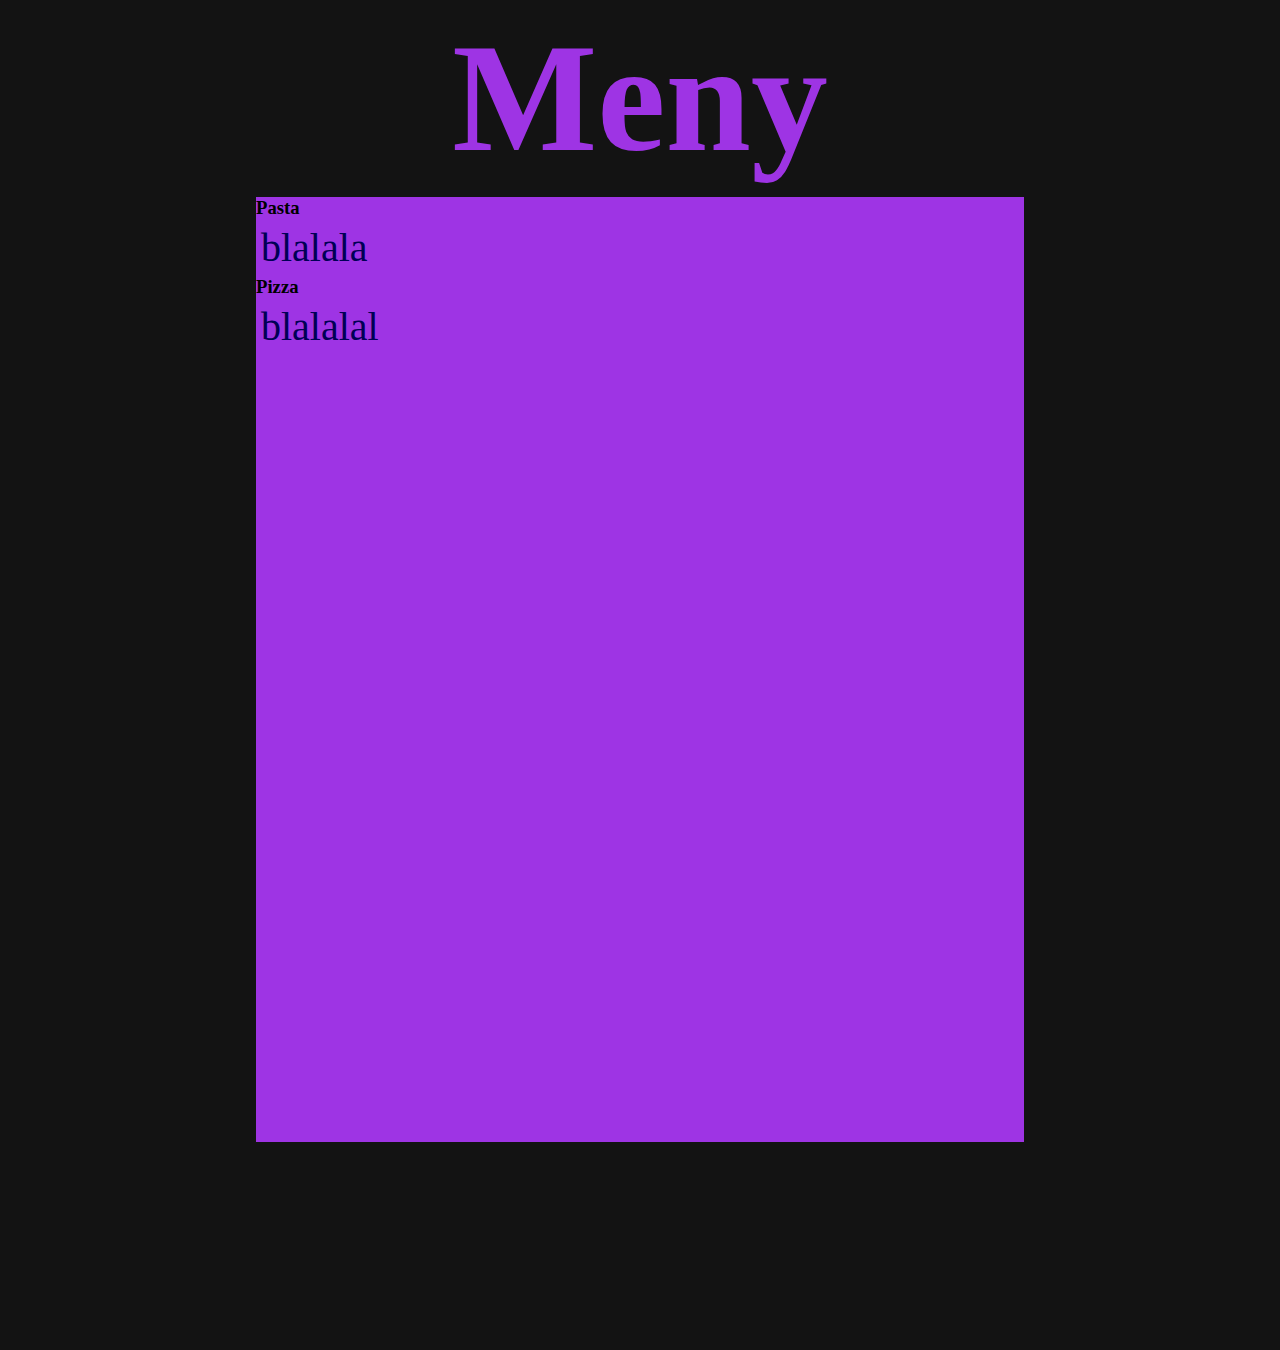
==== meny.html @ 934faf42 "Html skelett gjord för meny hemsidan efter den originella skissen!" ====
<!DOCTYPE html>
<html lang="en">
<head>
    <meta charset="UTF-8">
    <meta http-equiv="X-UA-Compatible" content="IE=edge">
    <meta name="viewport" content="width=device-width, initial-scale=1.0">
    <title>Meny - The Italian Gamer</title>
    <link rel="stylesheet" href="css/style.css">
</head>
<body>
    <wrapper id="wrapper3">
        <h2>Meny</h3>
        <div id="smallwrapper2">
            <h3>Pasta</h3>
            <p>blalala</p>
            <h3>Pizza</h3>
            <p>blalalal</p>
        </div>
    </wrapper>
</body>
</html>
---- css/style.css ----
* {
    padding: 0%;
    box-sizing: border-box;
    margin: 0%;
}

#wrapper {
    background-color: #131313;
    height: auto;
    width: 100%;
    display: flex;
    align-items: center;
    flex-direction: column;
}

header {
    background-color: #000055;
    height: 15vh;
    width: 100%;
    display: grid;
    grid-template-rows: minmax(50px, auto);
    grid-template-columns: minmax(170px, 1.7fr), minmax(50px, 0.5fr), minmax(50px, 0.5fr), minmax(25px, 0.25fr);    
    grid-template-areas: 
    "we me na lo"
    ;
}

#welcome {
    grid-area: we;    
    width: 70%;
    border-radius: 5px;
}

#menu {
    grid-area: me;
    width: 50%;
    border-radius: 5px;
}

#nav {
    grid-area: na;
    width: 50%;
    border-radius: 5px;
}

#logo {
    grid-area: lo;
    width: 50%;
    border-radius: 5px;
}

section {
    display: flex;
    align-items: center;
    justify-content: center;
    padding: 1%;
    margin: 20px;
    background-color: #9E34E4;
    font-size: 2rem;
    font-family: rigatoni-bold, sans-serif;
    font-weight: 400;
}

a {
    display: flex;
    align-items: center;
    justify-content: center;
    padding: 1%;
    margin: 20px;
    background-color: #9E34E4;
    font-size: 2rem;
    font-family: rigatoni-bold, sans-serif;
    font-weight: 400;
    color: #4f1179;
    cursor: pointer;
    text-decoration: none;
}

#smallwrapper {
    height: 160vh;
    width: 100vw;
    display: grid;
    grid-template-columns: 1fr 1fr 1fr 1fr 1fr 1fr;
    grid-template-rows: 1fr 1fr 1fr 1fr 1fr 1fr;
    grid-template-areas: 
    "img img img im2 im2 ."
    "img img img txt txt txt"
    "img img img txt txt txt"
    "img img img txt txt txt"
    ". . . . . ."
    ". . . . . ."
    ;
}

#maintext {
    grid-area: txt;
}
#pizzaimg {
    grid-area: img;
}

#img2 {
    grid-area: im2;
}

h1 {
    font-size: 8rem;
    width: 40%;
    color: white;
}
 
p {
    width: 5%;
    font-size: 2.5rem;
    color: whitesmoke;
}

footer {
    background-color: #000055;
    width: 100%;
    height: 22vh;
    display: flex;
    justify-content: center;
    align-items: center;
}






#wrapper2 {
    width: 100%;
    height: 100vh;
    background-color: #131313;
}

#header2 {
    height: 30vh;
    display: flexbox;
    justify-content: center;
    align-items: center;
}

h2 {
    font-size: 12vw;
    color: #9E34E4;
    padding: 5px;
    margin: 5px;
}






#wrapper3 {
    display: flex;
    justify-content: flex-start;
    align-items: center;
    flex-direction: column;
    width: 100%;
    height: 150vh;
    background-color: #131313;
}

#smallwrapper2 {
    height: 70%;
    width: 60%;
    background-color: #9E34E4;
}


p {
    margin: 5px;
    color: #000055;
}
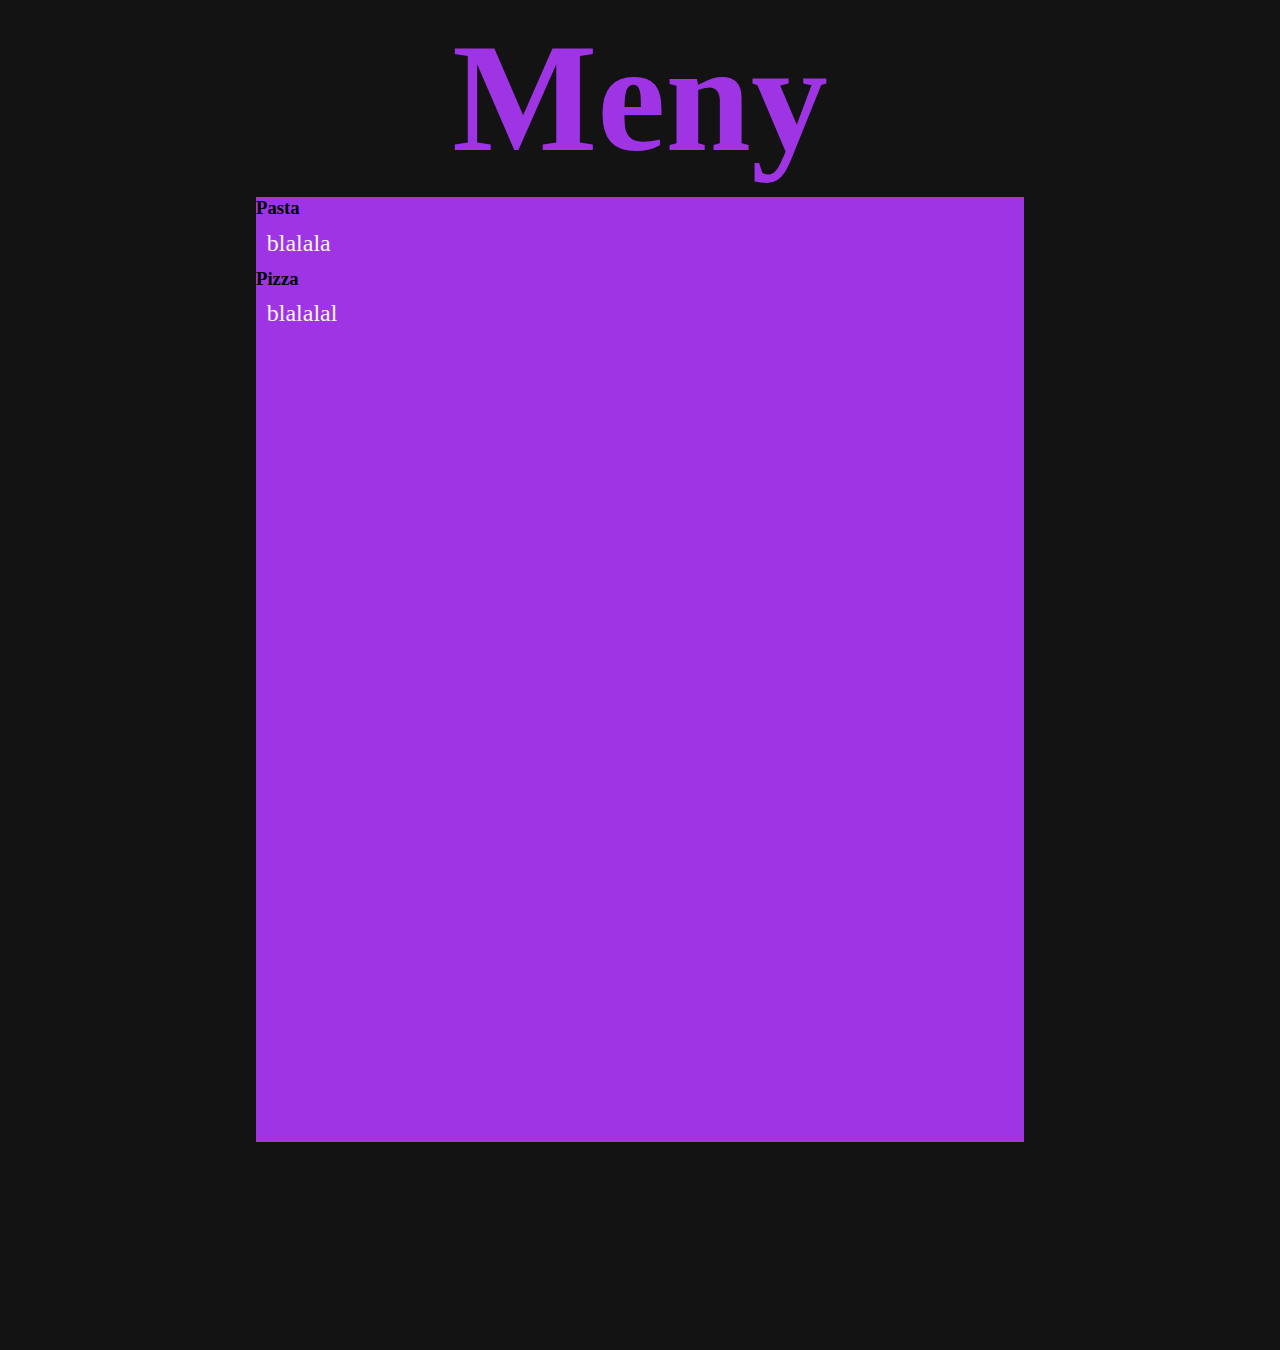
==== commit 6a612321: "Uppdaterade Om oss och meny sidan med nya fonts samt längre lorem text" ====
--- a/meny.html
+++ b/meny.html
@@ -6,6 +6,11 @@
     <meta name="viewport" content="width=device-width, initial-scale=1.0">
     <title>Meny - The Italian Gamer</title>
     <link rel="stylesheet" href="css/style.css">
+    <link rel="stylesheet" href="css/style.css">
+    <link rel="preconnect" href="https://fonts.googleapis.com">
+    <link rel="preconnect" href="https://fonts.gstatic.com" crossorigin>
+    <link href="https://fonts.googleapis.com/css2?family=Megrim&display=swap" rel="stylesheet">
+    <link href="https://fonts.googleapis.com/css2?family=Caudex&family=Megrim&family=Ubuntu+Mono:ital@1&display=swap" rel="stylesheet">
 </head>
 <body>
     <wrapper id="wrapper3">
--- a/css/style.css
+++ b/css/style.css
@@ -14,7 +14,7 @@
 }
 
 header {
-    background-color: #000055;
+    background-color: #161414;
     height: 15vh;
     width: 100%;
     display: grid;
@@ -28,25 +28,21 @@
 #welcome {
     grid-area: we;    
     width: 70%;
-    border-radius: 5px;
 }
 
 #menu {
     grid-area: me;
     width: 50%;
-    border-radius: 5px;
 }
 
 #nav {
     grid-area: na;
     width: 50%;
-    border-radius: 5px;
 }
 
 #logo {
     grid-area: lo;
     width: 50%;
-    border-radius: 5px;
 }
 
 section {
@@ -55,10 +51,6 @@
     justify-content: center;
     padding: 1%;
     margin: 20px;
-    background-color: #9E34E4;
-    font-size: 2rem;
-    font-family: rigatoni-bold, sans-serif;
-    font-weight: 400;
 }
 
 a {
@@ -67,18 +59,19 @@
     justify-content: center;
     padding: 1%;
     margin: 20px;
-    background-color: #9E34E4;
-    font-size: 2rem;
-    font-family: rigatoni-bold, sans-serif;
+    font-size: 2.5rem;
     font-weight: 400;
-    color: #4f1179;
+    color: #131313;
+    font-family: 'Megrim', cursive;
+    background-color: whitesmoke;
     cursor: pointer;
+    filter: drop-shadow(20px 10px 4px #430070);
     text-decoration: none;
 }
 
 #smallwrapper {
-    height: 160vh;
-    width: 100vw;
+    height: 200vh;
+    width: 100bvw;
     display: grid;
     grid-template-columns: 1fr 1fr 1fr 1fr 1fr 1fr;
     grid-template-rows: 1fr 1fr 1fr 1fr 1fr 1fr;
@@ -106,32 +99,43 @@
 h1 {
     font-size: 8rem;
     width: 40%;
-    color: white;
+    color: whitesmoke;
+}
+
+#undertext {
+    font-size: 2.2em;
+    font-family: 'Caudex', serif;
 }
  
 p {
     width: 5%;
+    margin: 2%;
+    padding: 2%;
     font-size: 2.5rem;
     color: whitesmoke;
 }
 
 footer {
-    background-color: #000055;
+    background-color: #131313;
     width: 100%;
     height: 22vh;
     display: flex;
     justify-content: center;
     align-items: center;
+    color: whitesmoke;
+    font-family: 'Megrim', cursive;
 }
 
-
+li {
+    display: flex;
+}
 
 
 
 
 #wrapper2 {
     width: 100%;
-    height: 100vh;
+    height: 170vh;
     background-color: #131313;
 }
 
@@ -149,7 +153,11 @@
     margin: 5px;
 }
 
-
+#aboutus {
+    color: white;
+    font-family: 'Megrim', cursive;
+    font-weight: 400;
+}
 
 
 
@@ -170,8 +178,16 @@
     background-color: #9E34E4;
 }
 
+p {
+    margin: 0.7%;
+    font-size: 1.5em;
+    padding: 0.7%;
+    color: whitesmoke;
+}
 
-p {
-    margin: 5px;
-    color: #000055;
+#brodtext {
+    width: 45vw;
+    margin: 4%;
+    padding: 2%;
+    font-family: 'Caudex', serif;
 }
--- a/css/style.css
+++ b/css/style.css
@@ -14,7 +14,7 @@
 }
 
 header {
-    background-color: #000055;
+    background-color: #161414;
     height: 15vh;
     width: 100%;
     display: grid;
@@ -28,25 +28,21 @@
 #welcome {
     grid-area: we;    
     width: 70%;
-    border-radius: 5px;
 }
 
 #menu {
     grid-area: me;
     width: 50%;
-    border-radius: 5px;
 }
 
 #nav {
     grid-area: na;
     width: 50%;
-    border-radius: 5px;
 }
 
 #logo {
     grid-area: lo;
     width: 50%;
-    border-radius: 5px;
 }
 
 section {
@@ -55,10 +51,6 @@
     justify-content: center;
     padding: 1%;
     margin: 20px;
-    background-color: #9E34E4;
-    font-size: 2rem;
-    font-family: rigatoni-bold, sans-serif;
-    font-weight: 400;
 }
 
 a {
@@ -67,18 +59,19 @@
     justify-content: center;
     padding: 1%;
     margin: 20px;
-    background-color: #9E34E4;
-    font-size: 2rem;
-    font-family: rigatoni-bold, sans-serif;
+    font-size: 2.5rem;
     font-weight: 400;
-    color: #4f1179;
+    color: #131313;
+    font-family: 'Megrim', cursive;
+    background-color: whitesmoke;
     cursor: pointer;
+    filter: drop-shadow(20px 10px 4px #430070);
     text-decoration: none;
 }
 
 #smallwrapper {
-    height: 160vh;
-    width: 100vw;
+    height: 200vh;
+    width: 100bvw;
     display: grid;
     grid-template-columns: 1fr 1fr 1fr 1fr 1fr 1fr;
     grid-template-rows: 1fr 1fr 1fr 1fr 1fr 1fr;
@@ -106,32 +99,43 @@
 h1 {
     font-size: 8rem;
     width: 40%;
-    color: white;
+    color: whitesmoke;
+}
+
+#undertext {
+    font-size: 2.2em;
+    font-family: 'Caudex', serif;
 }
  
 p {
     width: 5%;
+    margin: 2%;
+    padding: 2%;
     font-size: 2.5rem;
     color: whitesmoke;
 }
 
 footer {
-    background-color: #000055;
+    background-color: #131313;
     width: 100%;
     height: 22vh;
     display: flex;
     justify-content: center;
     align-items: center;
+    color: whitesmoke;
+    font-family: 'Megrim', cursive;
 }
 
-
+li {
+    display: flex;
+}
 
 
 
 
 #wrapper2 {
     width: 100%;
-    height: 100vh;
+    height: 170vh;
     background-color: #131313;
 }
 
@@ -149,7 +153,11 @@
     margin: 5px;
 }
 
-
+#aboutus {
+    color: white;
+    font-family: 'Megrim', cursive;
+    font-weight: 400;
+}
 
 
 
@@ -170,8 +178,16 @@
     background-color: #9E34E4;
 }
 
+p {
+    margin: 0.7%;
+    font-size: 1.5em;
+    padding: 0.7%;
+    color: whitesmoke;
+}
 
-p {
-    margin: 5px;
-    color: #000055;
+#brodtext {
+    width: 45vw;
+    margin: 4%;
+    padding: 2%;
+    font-family: 'Caudex', serif;
 }
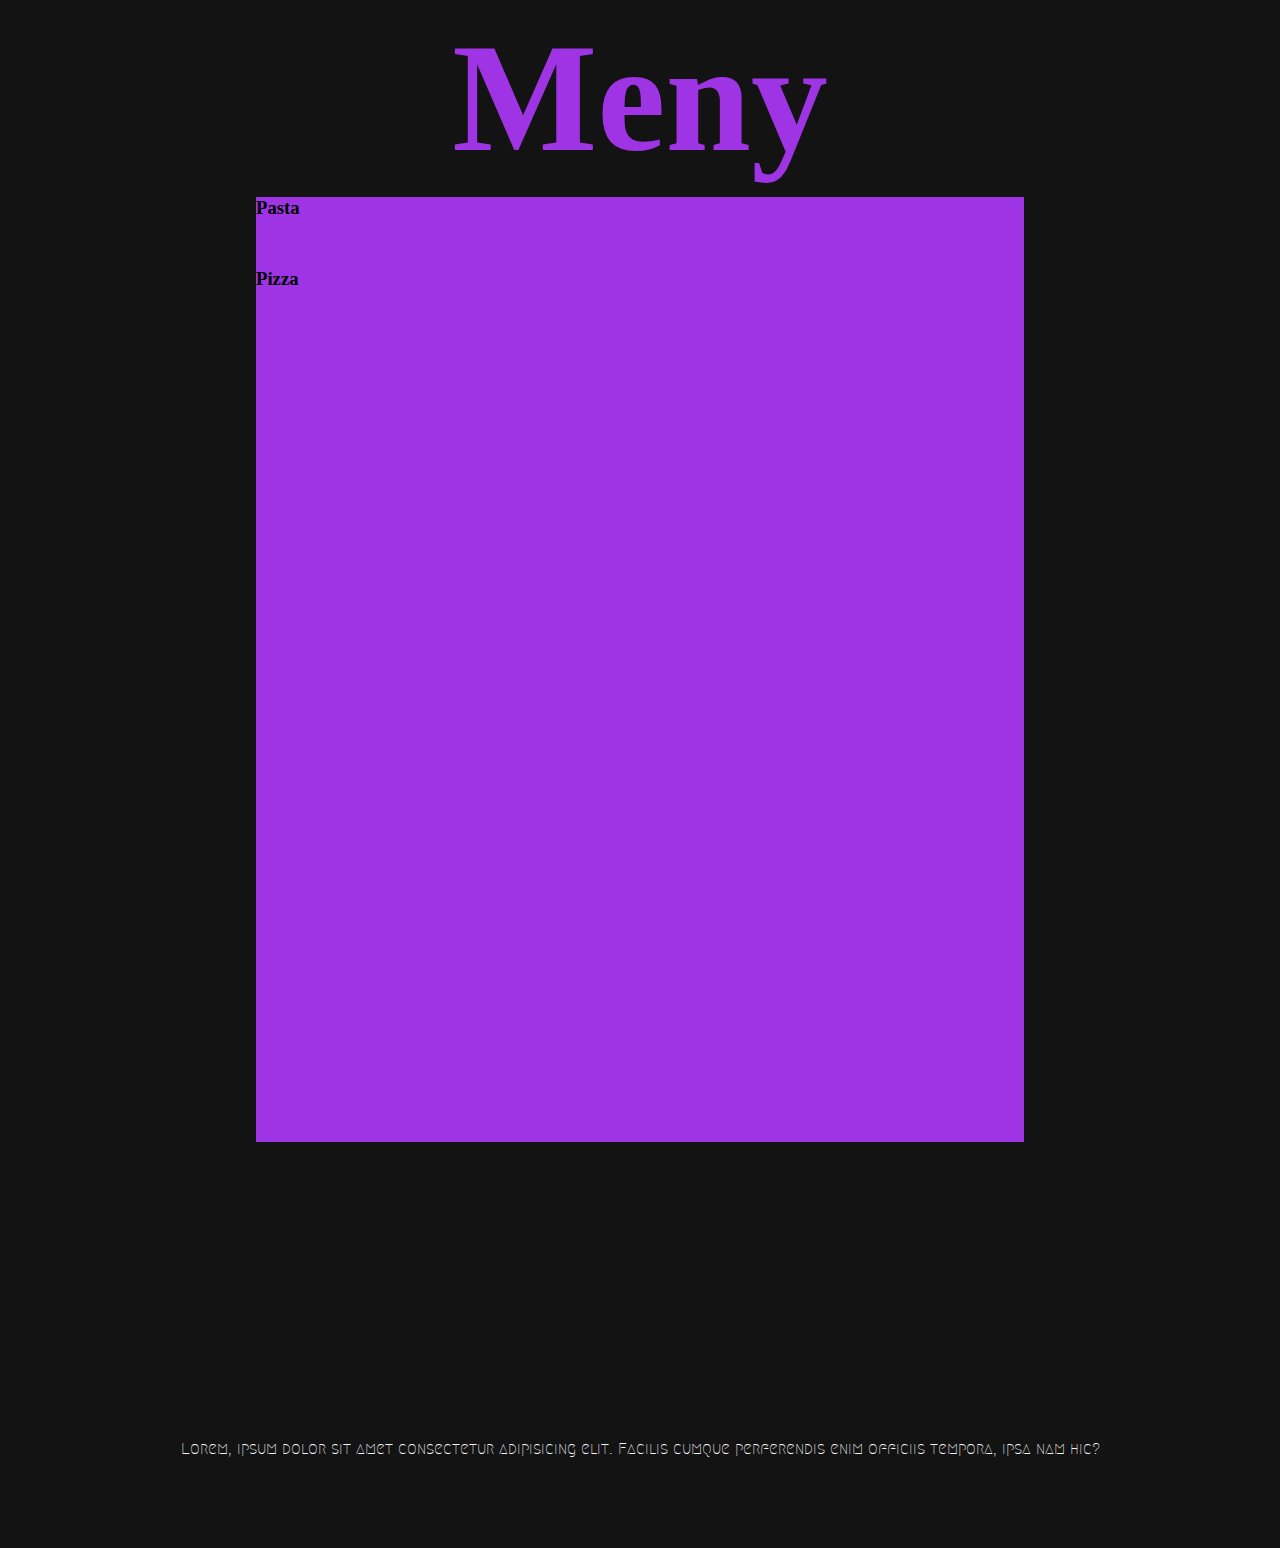
==== commit 1ac2926d: "Lade till ytterligare och justerade drop-shadow effekter på bilder på samtliga sidor samt lade till " ====
--- a/meny.html
+++ b/meny.html
@@ -22,5 +22,7 @@
             <p>blalalal</p>
         </div>
     </wrapper>
+    <footer>Lorem, ipsum dolor sit amet consectetur adipisicing elit. Facilis cumque perferendis enim officiis tempora, ipsa nam hic?
+    </footer>
 </body>
 </html>--- a/css/style.css
+++ b/css/style.css
@@ -65,7 +65,7 @@
     font-family: 'Megrim', cursive;
     background-color: whitesmoke;
     cursor: pointer;
-    filter: drop-shadow(20px 10px 4px #430070);
+    filter: drop-shadow(15px 15px 10px #430070);
     text-decoration: none;
 }
 
@@ -88,6 +88,11 @@
 #maintext {
     grid-area: txt;
 }
+
+img {
+    filter: drop-shadow(12px 12px 30px #430070);
+}
+
 #pizzaimg {
     grid-area: img;
 }
@@ -135,7 +140,7 @@
 
 #wrapper2 {
     width: 100%;
-    height: 170vh;
+    height: 100%;
     background-color: #131313;
 }
 
@@ -182,12 +187,22 @@
     margin: 0.7%;
     font-size: 1.5em;
     padding: 0.7%;
-    color: whitesmoke;
+    color: #9E34E4;
 }
 
 #brodtext {
+    font-size: 1.2em;
     width: 45vw;
-    margin: 4%;
-    padding: 2%;
+    margin: 3%;
+    padding: 0%;
     font-family: 'Caudex', serif;
 }
+
+#underrubrik {
+    color: whitesmoke;
+    font-family: 'Megrim', cursive;
+    font-weight: 400;
+    font-size: 3em;
+    margin: 2%;
+    padding: 0%;
+}
--- a/css/style.css
+++ b/css/style.css
@@ -65,7 +65,7 @@
     font-family: 'Megrim', cursive;
     background-color: whitesmoke;
     cursor: pointer;
-    filter: drop-shadow(20px 10px 4px #430070);
+    filter: drop-shadow(15px 15px 10px #430070);
     text-decoration: none;
 }
 
@@ -88,6 +88,11 @@
 #maintext {
     grid-area: txt;
 }
+
+img {
+    filter: drop-shadow(12px 12px 30px #430070);
+}
+
 #pizzaimg {
     grid-area: img;
 }
@@ -135,7 +140,7 @@
 
 #wrapper2 {
     width: 100%;
-    height: 170vh;
+    height: 100%;
     background-color: #131313;
 }
 
@@ -182,12 +187,22 @@
     margin: 0.7%;
     font-size: 1.5em;
     padding: 0.7%;
-    color: whitesmoke;
+    color: #9E34E4;
 }
 
 #brodtext {
+    font-size: 1.2em;
     width: 45vw;
-    margin: 4%;
-    padding: 2%;
+    margin: 3%;
+    padding: 0%;
     font-family: 'Caudex', serif;
 }
+
+#underrubrik {
+    color: whitesmoke;
+    font-family: 'Megrim', cursive;
+    font-weight: 400;
+    font-size: 3em;
+    margin: 2%;
+    padding: 0%;
+}
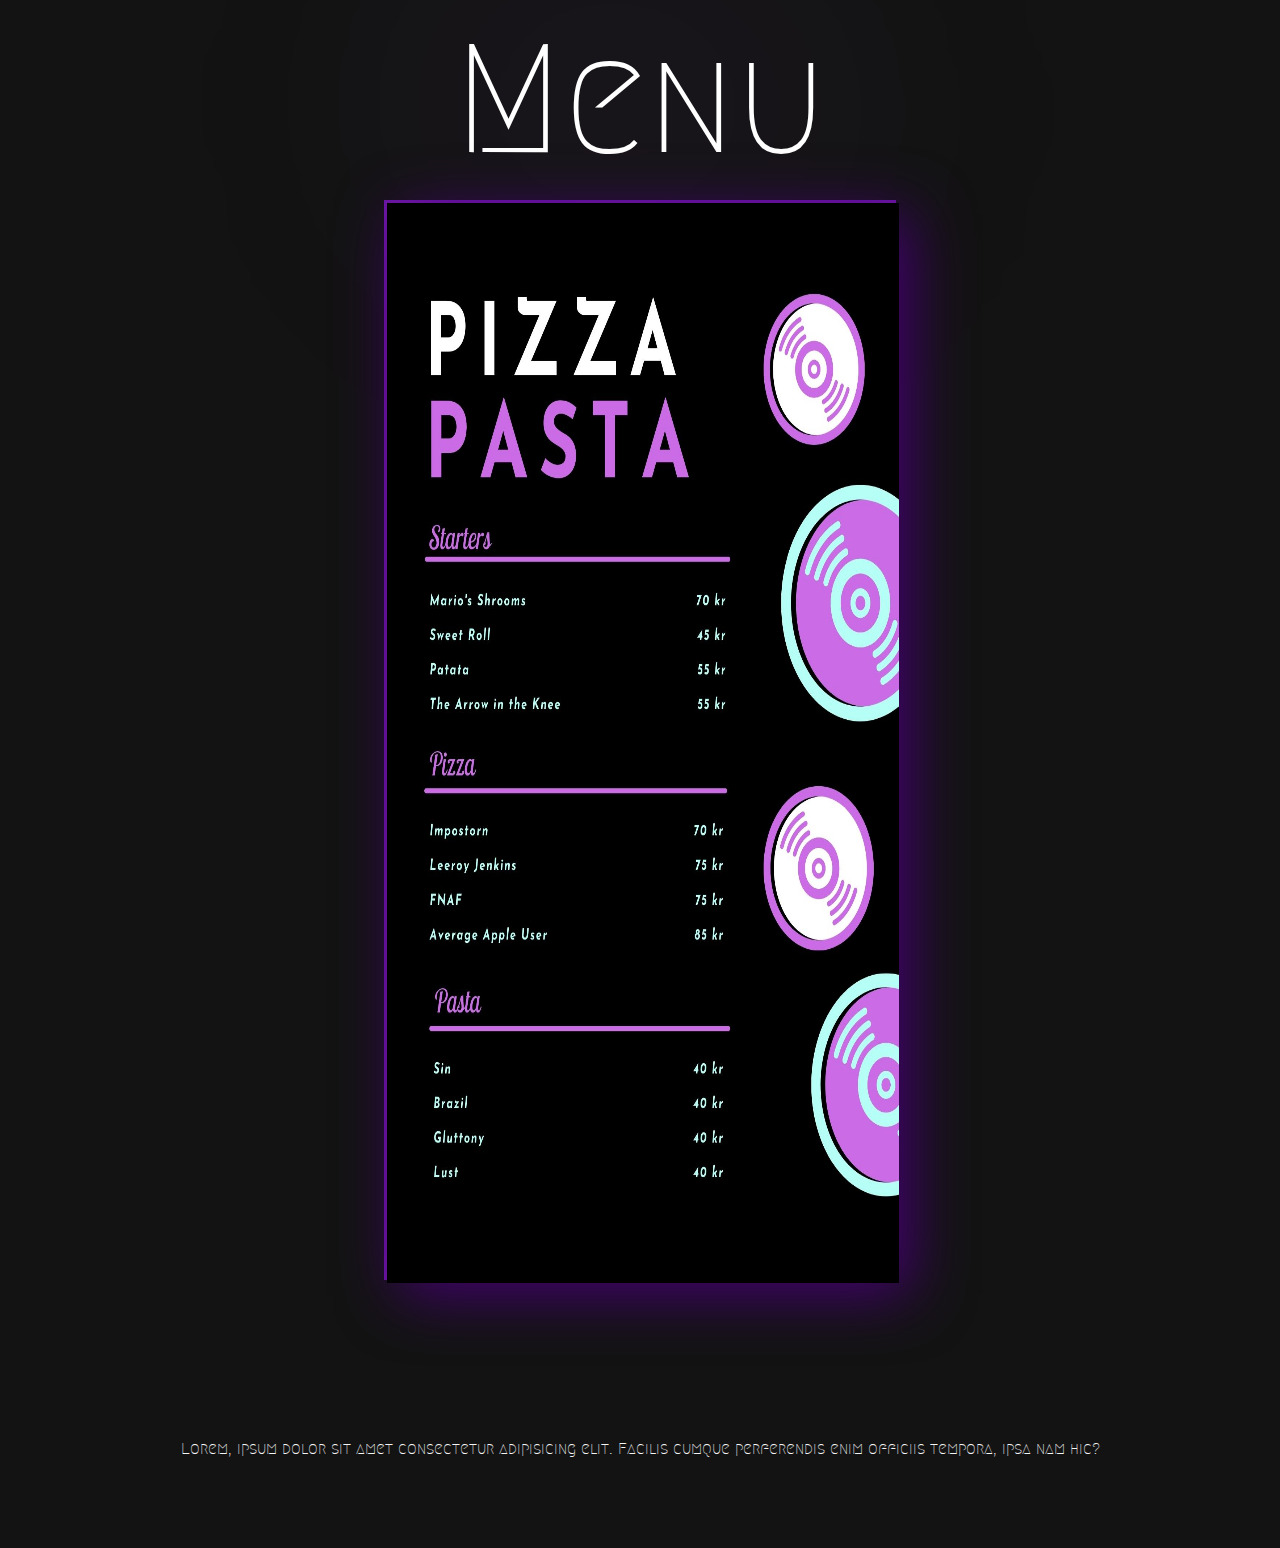
==== commit 99ebae16: "Små justeringar inför slutgiltiga versionen" ====
--- a/meny.html
+++ b/meny.html
@@ -14,12 +14,9 @@
 </head>
 <body>
     <wrapper id="wrapper3">
-        <h2>Meny</h3>
+        <h2 id="title">Menu</h3>
         <div id="smallwrapper2">
-            <h3>Pasta</h3>
-            <p>blalala</p>
-            <h3>Pizza</h3>
-            <p>blalalal</p>
+            <img src="img/Menu.jpg" width="100%" height="100%" alt="" id="imgmenu">
         </div>
     </wrapper>
     <footer>Lorem, ipsum dolor sit amet consectetur adipisicing elit. Facilis cumque perferendis enim officiis tempora, ipsa nam hic?
--- a/css/style.css
+++ b/css/style.css
@@ -14,7 +14,6 @@
 }
 
 header {
-    background-color: #161414;
     height: 15vh;
     width: 100%;
     display: grid;
@@ -91,14 +90,21 @@
 
 img {
     filter: drop-shadow(12px 12px 30px #430070);
+    margin: 4%;
 }
 
 #pizzaimg {
     grid-area: img;
+    margin: 2%;
 }
 
 #img2 {
     grid-area: im2;
+    margin: 2%;
+}
+
+#imgmenu {
+    margin: 0.5%;
 }
 
 h1 {
@@ -129,6 +135,7 @@
     align-items: center;
     color: whitesmoke;
     font-family: 'Megrim', cursive;
+    grid-area: foo;
 }
 
 li {
@@ -139,9 +146,35 @@
 
 
 #wrapper2 {
+    display: grid;
     width: 100%;
     height: 100%;
     background-color: #131313;
+    grid-template-columns: 50% 50%;
+    grid-template-rows: 1fr 1fr 1fr 1fr 1fr 1fr;
+    grid-template-areas:
+    "hea hea"
+    "txt img"
+    "txt img"
+    "txt img"
+    "txt img"
+    "foo foo"
+    ;
+}
+
+#txt {
+    grid-area: txt;
+    display: flex;
+    flex-direction: column;
+}
+
+#imgaside  {
+    grid-area: img;
+    display: flex;
+    flex-direction: column;
+    width: 95%;
+    height: 100%;
+    justify-content: space-between;
 }
 
 #header2 {
@@ -149,16 +182,18 @@
     display: flexbox;
     justify-content: center;
     align-items: center;
+    grid-area: hea;
 }
 
 h2 {
     font-size: 12vw;
-    color: #9E34E4;
+    color: #7e20bd;
     padding: 5px;
     margin: 5px;
-}
-
-#aboutus {
+    filter: drop-shadow(1px 1px 150px #bf66fa);
+}
+
+#title {
     color: white;
     font-family: 'Megrim', cursive;
     font-weight: 400;
@@ -178,9 +213,9 @@
 }
 
 #smallwrapper2 {
-    height: 70%;
-    width: 60%;
-    background-color: #9E34E4;
+    height: 120vh;
+    width: 40vw;
+    background-color: #6e18a8;
 }
 
 p {
@@ -193,8 +228,8 @@
 #brodtext {
     font-size: 1.2em;
     width: 45vw;
-    margin: 3%;
-    padding: 0%;
+    margin: 0%;
+    padding: 6%;
     font-family: 'Caudex', serif;
 }
 
--- a/css/style.css
+++ b/css/style.css
@@ -14,7 +14,6 @@
 }
 
 header {
-    background-color: #161414;
     height: 15vh;
     width: 100%;
     display: grid;
@@ -91,14 +90,21 @@
 
 img {
     filter: drop-shadow(12px 12px 30px #430070);
+    margin: 4%;
 }
 
 #pizzaimg {
     grid-area: img;
+    margin: 2%;
 }
 
 #img2 {
     grid-area: im2;
+    margin: 2%;
+}
+
+#imgmenu {
+    margin: 0.5%;
 }
 
 h1 {
@@ -129,6 +135,7 @@
     align-items: center;
     color: whitesmoke;
     font-family: 'Megrim', cursive;
+    grid-area: foo;
 }
 
 li {
@@ -139,9 +146,35 @@
 
 
 #wrapper2 {
+    display: grid;
     width: 100%;
     height: 100%;
     background-color: #131313;
+    grid-template-columns: 50% 50%;
+    grid-template-rows: 1fr 1fr 1fr 1fr 1fr 1fr;
+    grid-template-areas:
+    "hea hea"
+    "txt img"
+    "txt img"
+    "txt img"
+    "txt img"
+    "foo foo"
+    ;
+}
+
+#txt {
+    grid-area: txt;
+    display: flex;
+    flex-direction: column;
+}
+
+#imgaside  {
+    grid-area: img;
+    display: flex;
+    flex-direction: column;
+    width: 95%;
+    height: 100%;
+    justify-content: space-between;
 }
 
 #header2 {
@@ -149,16 +182,18 @@
     display: flexbox;
     justify-content: center;
     align-items: center;
+    grid-area: hea;
 }
 
 h2 {
     font-size: 12vw;
-    color: #9E34E4;
+    color: #7e20bd;
     padding: 5px;
     margin: 5px;
-}
-
-#aboutus {
+    filter: drop-shadow(1px 1px 150px #bf66fa);
+}
+
+#title {
     color: white;
     font-family: 'Megrim', cursive;
     font-weight: 400;
@@ -178,9 +213,9 @@
 }
 
 #smallwrapper2 {
-    height: 70%;
-    width: 60%;
-    background-color: #9E34E4;
+    height: 120vh;
+    width: 40vw;
+    background-color: #6e18a8;
 }
 
 p {
@@ -193,8 +228,8 @@
 #brodtext {
     font-size: 1.2em;
     width: 45vw;
-    margin: 3%;
-    padding: 0%;
+    margin: 0%;
+    padding: 6%;
     font-family: 'Caudex', serif;
 }
 
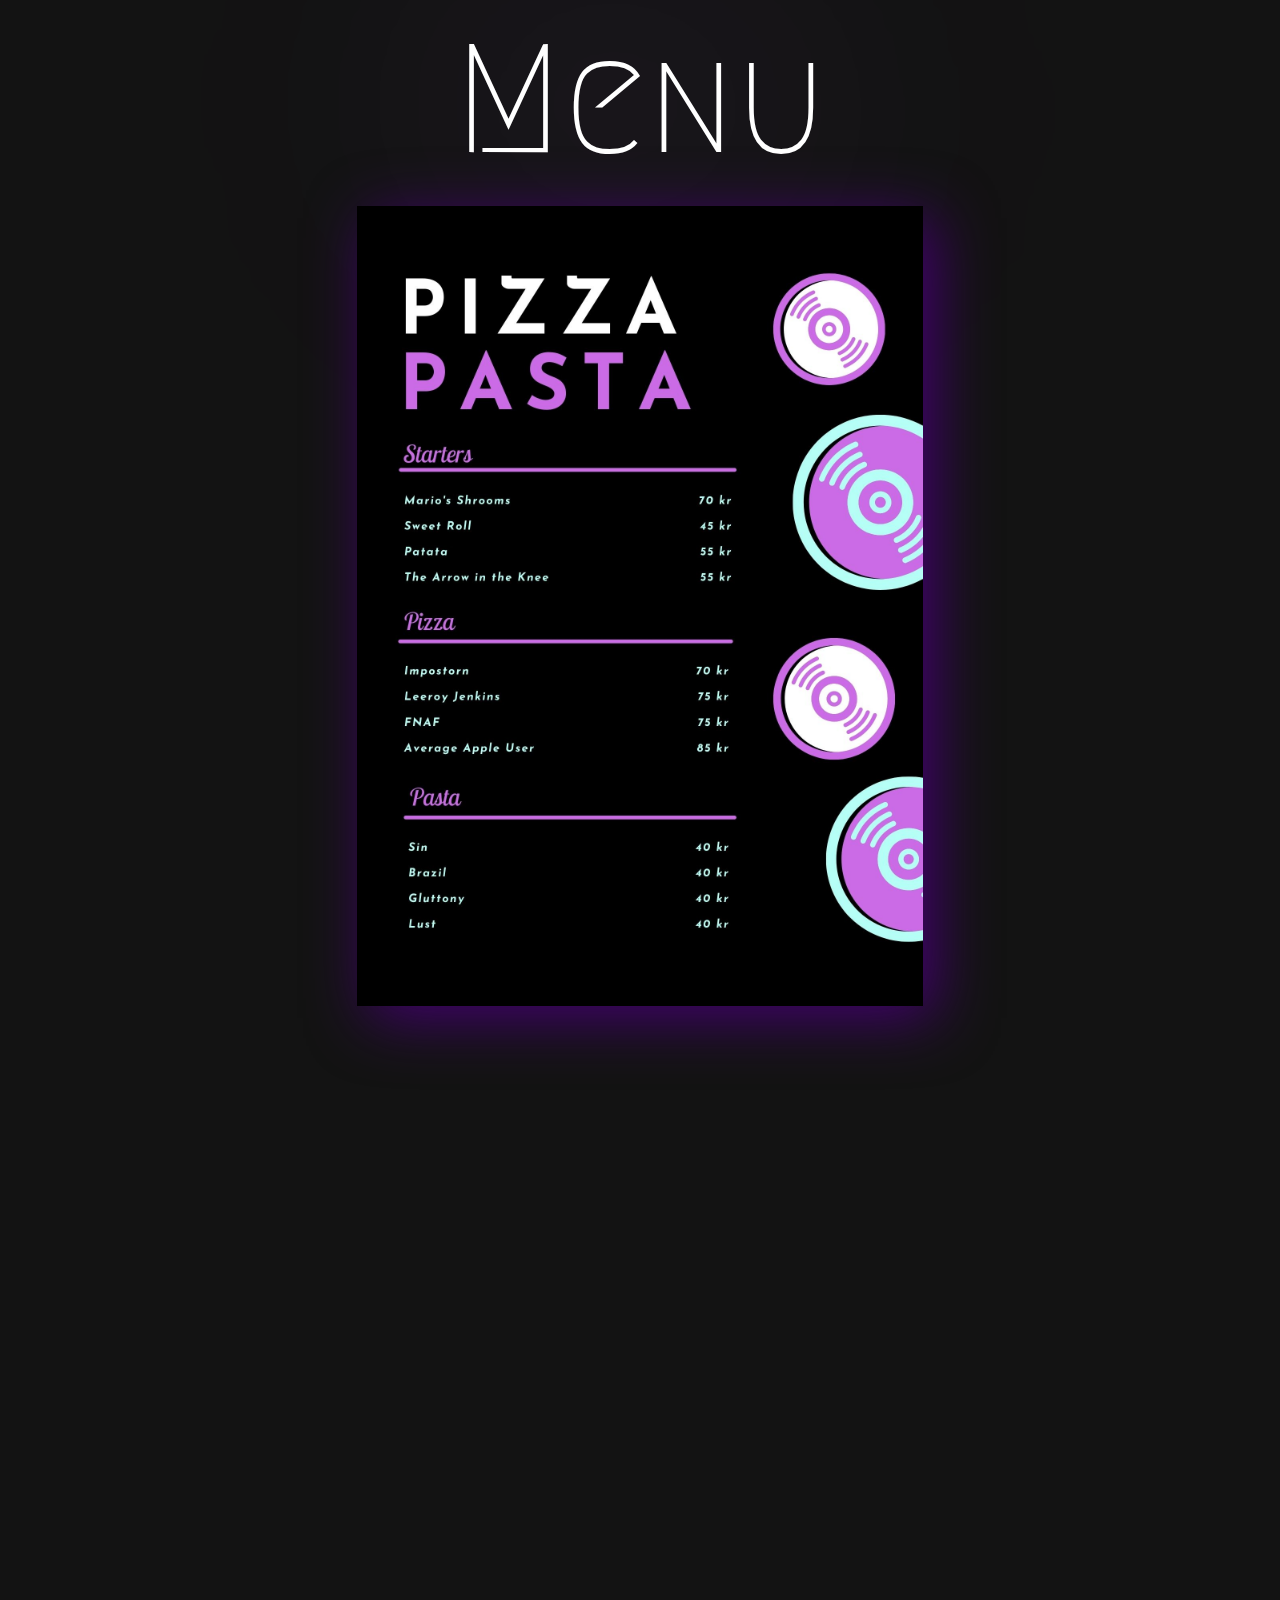
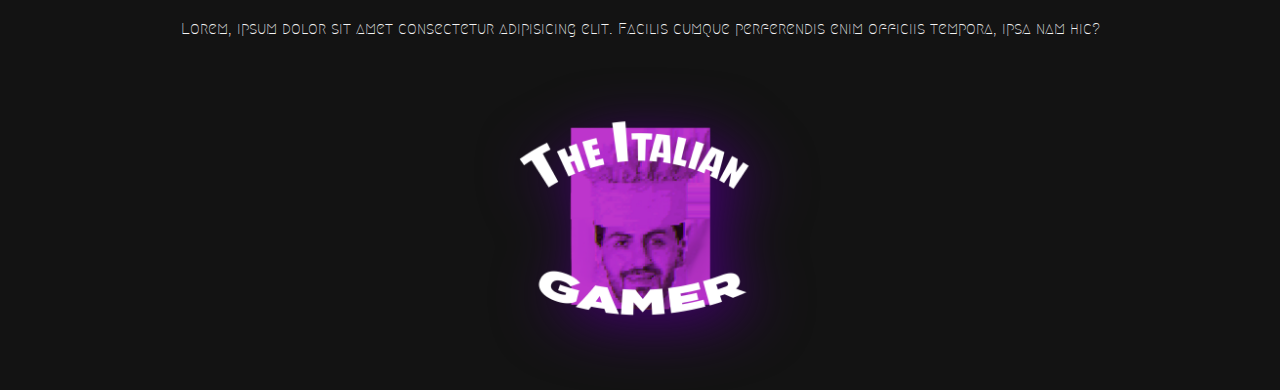
==== commit 1315f255: "FINAL VERSION" ====
--- a/meny.html
+++ b/meny.html
@@ -13,13 +13,12 @@
     <link href="https://fonts.googleapis.com/css2?family=Caudex&family=Megrim&family=Ubuntu+Mono:ital@1&display=swap" rel="stylesheet">
 </head>
 <body>
-    <wrapper id="wrapper3">
-        <h2 id="title">Menu</h3>
-        <div id="smallwrapper2">
-            <img src="img/Menu.jpg" width="100%" height="100%" alt="" id="imgmenu">
-        </div>
-    </wrapper>
+    <div id="wrapper3">
+        <h2 id="title">Menu</h2>
+        <img src="img/Menu.jpg" width="565.6vw" height="800vw" alt="bild på menyn" id="imgmenu">
+    </div>
     <footer>Lorem, ipsum dolor sit amet consectetur adipisicing elit. Facilis cumque perferendis enim officiis tempora, ipsa nam hic?
+        <img src="img/LogoTIG.png" alt="Bild på The Italian Gamers logga" width="250vw" height="250vw" id="logo">
     </footer>
 </body>
 </html>--- a/css/style.css
+++ b/css/style.css
@@ -14,34 +14,32 @@
 }
 
 header {
-    height: 15vh;
+    height: 23vh;
     width: 100%;
     display: grid;
     grid-template-rows: minmax(50px, auto);
-    grid-template-columns: minmax(170px, 1.7fr), minmax(50px, 0.5fr), minmax(50px, 0.5fr), minmax(25px, 0.25fr);    
+    grid-template-columns: minmax(170px, auto) minmax(50px, auto) minmax(50px, auto) minmax(25px, auto);    
     grid-template-areas: 
-    "we me na lo"
+    ". me na lo"
     ;
-}
-
-#welcome {
-    grid-area: we;    
-    width: 70%;
 }
 
 #menu {
     grid-area: me;
     width: 50%;
+    height: 50%;
 }
 
 #nav {
     grid-area: na;
     width: 50%;
-}
-
-#logo {
+    height: 50%;
+}
+
+.logo {
     grid-area: lo;
-    width: 50%;
+    margin: 0%;
+    padding: 0.5%;
 }
 
 section {
@@ -68,9 +66,17 @@
     text-decoration: none;
 }
 
+ul {
+    grid-area: lst;
+    display: flex;
+    flex-direction: row;
+    justify-content: space-evenly;
+    align-items: center;
+}
+
 #smallwrapper {
     height: 200vh;
-    width: 100bvw;
+    width: 100%;
     display: grid;
     grid-template-columns: 1fr 1fr 1fr 1fr 1fr 1fr;
     grid-template-rows: 1fr 1fr 1fr 1fr 1fr 1fr;
@@ -79,8 +85,8 @@
     "img img img txt txt txt"
     "img img img txt txt txt"
     "img img img txt txt txt"
-    ". . . . . ."
-    ". . . . . ."
+    "lst lst . . . ."
+    "lst lst . . . ."
     ;
 }
 
@@ -94,6 +100,8 @@
 }
 
 #pizzaimg {
+    display: flex;
+    flex-wrap: wrap;
     grid-area: img;
     margin: 2%;
 }
@@ -101,6 +109,8 @@
 #img2 {
     grid-area: im2;
     margin: 2%;
+    display: flex;
+    flex-wrap: wrap;
 }
 
 #imgmenu {
@@ -108,13 +118,13 @@
 }
 
 h1 {
-    font-size: 8rem;
+    font-size: 10vw;
     width: 40%;
     color: whitesmoke;
 }
 
 #undertext {
-    font-size: 2.2em;
+    font-size: 2.5vw;
     font-family: 'Caudex', serif;
 }
  
@@ -122,35 +132,32 @@
     width: 5%;
     margin: 2%;
     padding: 2%;
-    font-size: 2.5rem;
+    font-size: 2.5vw;
     color: whitesmoke;
 }
 
 footer {
     background-color: #131313;
     width: 100%;
-    height: 22vh;
     display: flex;
     justify-content: center;
     align-items: center;
     color: whitesmoke;
     font-family: 'Megrim', cursive;
     grid-area: foo;
+    flex-direction: column;
 }
 
 li {
     display: flex;
 }
-
-
-
 
 #wrapper2 {
     display: grid;
     width: 100%;
-    height: 100%;
-    background-color: #131313;
-    grid-template-columns: 50% 50%;
+    height: 250vh;
+    background-color: #131313;
+    grid-template-columns: 60% 40%;
     grid-template-rows: 1fr 1fr 1fr 1fr 1fr 1fr;
     grid-template-areas:
     "hea hea"
@@ -172,14 +179,15 @@
     grid-area: img;
     display: flex;
     flex-direction: column;
-    width: 95%;
-    height: 100%;
+    height: 90%;
+    align-items: center;
     justify-content: space-between;
+    margin: 10%;
 }
 
 #header2 {
-    height: 30vh;
-    display: flexbox;
+    height: 40vh;
+    display: flex;
     justify-content: center;
     align-items: center;
     grid-area: hea;
@@ -199,23 +207,14 @@
     font-weight: 400;
 }
 
-
-
-
 #wrapper3 {
     display: flex;
     justify-content: flex-start;
     align-items: center;
     flex-direction: column;
     width: 100%;
-    height: 150vh;
-    background-color: #131313;
-}
-
-#smallwrapper2 {
-    height: 120vh;
-    width: 40vw;
-    background-color: #6e18a8;
+    height: 180vh;
+    background-color: #131313;
 }
 
 p {
@@ -225,15 +224,15 @@
     color: #9E34E4;
 }
 
-#brodtext {
-    font-size: 1.2em;
+.brodtext {
+    font-size: 1.7vw;
     width: 45vw;
     margin: 0%;
     padding: 6%;
     font-family: 'Caudex', serif;
 }
 
-#underrubrik {
+.underrubrik {
     color: whitesmoke;
     font-family: 'Megrim', cursive;
     font-weight: 400;
--- a/css/style.css
+++ b/css/style.css
@@ -14,34 +14,32 @@
 }
 
 header {
-    height: 15vh;
+    height: 23vh;
     width: 100%;
     display: grid;
     grid-template-rows: minmax(50px, auto);
-    grid-template-columns: minmax(170px, 1.7fr), minmax(50px, 0.5fr), minmax(50px, 0.5fr), minmax(25px, 0.25fr);    
+    grid-template-columns: minmax(170px, auto) minmax(50px, auto) minmax(50px, auto) minmax(25px, auto);    
     grid-template-areas: 
-    "we me na lo"
+    ". me na lo"
     ;
-}
-
-#welcome {
-    grid-area: we;    
-    width: 70%;
 }
 
 #menu {
     grid-area: me;
     width: 50%;
+    height: 50%;
 }
 
 #nav {
     grid-area: na;
     width: 50%;
-}
-
-#logo {
+    height: 50%;
+}
+
+.logo {
     grid-area: lo;
-    width: 50%;
+    margin: 0%;
+    padding: 0.5%;
 }
 
 section {
@@ -68,9 +66,17 @@
     text-decoration: none;
 }
 
+ul {
+    grid-area: lst;
+    display: flex;
+    flex-direction: row;
+    justify-content: space-evenly;
+    align-items: center;
+}
+
 #smallwrapper {
     height: 200vh;
-    width: 100bvw;
+    width: 100%;
     display: grid;
     grid-template-columns: 1fr 1fr 1fr 1fr 1fr 1fr;
     grid-template-rows: 1fr 1fr 1fr 1fr 1fr 1fr;
@@ -79,8 +85,8 @@
     "img img img txt txt txt"
     "img img img txt txt txt"
     "img img img txt txt txt"
-    ". . . . . ."
-    ". . . . . ."
+    "lst lst . . . ."
+    "lst lst . . . ."
     ;
 }
 
@@ -94,6 +100,8 @@
 }
 
 #pizzaimg {
+    display: flex;
+    flex-wrap: wrap;
     grid-area: img;
     margin: 2%;
 }
@@ -101,6 +109,8 @@
 #img2 {
     grid-area: im2;
     margin: 2%;
+    display: flex;
+    flex-wrap: wrap;
 }
 
 #imgmenu {
@@ -108,13 +118,13 @@
 }
 
 h1 {
-    font-size: 8rem;
+    font-size: 10vw;
     width: 40%;
     color: whitesmoke;
 }
 
 #undertext {
-    font-size: 2.2em;
+    font-size: 2.5vw;
     font-family: 'Caudex', serif;
 }
  
@@ -122,35 +132,32 @@
     width: 5%;
     margin: 2%;
     padding: 2%;
-    font-size: 2.5rem;
+    font-size: 2.5vw;
     color: whitesmoke;
 }
 
 footer {
     background-color: #131313;
     width: 100%;
-    height: 22vh;
     display: flex;
     justify-content: center;
     align-items: center;
     color: whitesmoke;
     font-family: 'Megrim', cursive;
     grid-area: foo;
+    flex-direction: column;
 }
 
 li {
     display: flex;
 }
-
-
-
 
 #wrapper2 {
     display: grid;
     width: 100%;
-    height: 100%;
-    background-color: #131313;
-    grid-template-columns: 50% 50%;
+    height: 250vh;
+    background-color: #131313;
+    grid-template-columns: 60% 40%;
     grid-template-rows: 1fr 1fr 1fr 1fr 1fr 1fr;
     grid-template-areas:
     "hea hea"
@@ -172,14 +179,15 @@
     grid-area: img;
     display: flex;
     flex-direction: column;
-    width: 95%;
-    height: 100%;
+    height: 90%;
+    align-items: center;
     justify-content: space-between;
+    margin: 10%;
 }
 
 #header2 {
-    height: 30vh;
-    display: flexbox;
+    height: 40vh;
+    display: flex;
     justify-content: center;
     align-items: center;
     grid-area: hea;
@@ -199,23 +207,14 @@
     font-weight: 400;
 }
 
-
-
-
 #wrapper3 {
     display: flex;
     justify-content: flex-start;
     align-items: center;
     flex-direction: column;
     width: 100%;
-    height: 150vh;
-    background-color: #131313;
-}
-
-#smallwrapper2 {
-    height: 120vh;
-    width: 40vw;
-    background-color: #6e18a8;
+    height: 180vh;
+    background-color: #131313;
 }
 
 p {
@@ -225,15 +224,15 @@
     color: #9E34E4;
 }
 
-#brodtext {
-    font-size: 1.2em;
+.brodtext {
+    font-size: 1.7vw;
     width: 45vw;
     margin: 0%;
     padding: 6%;
     font-family: 'Caudex', serif;
 }
 
-#underrubrik {
+.underrubrik {
     color: whitesmoke;
     font-family: 'Megrim', cursive;
     font-weight: 400;
